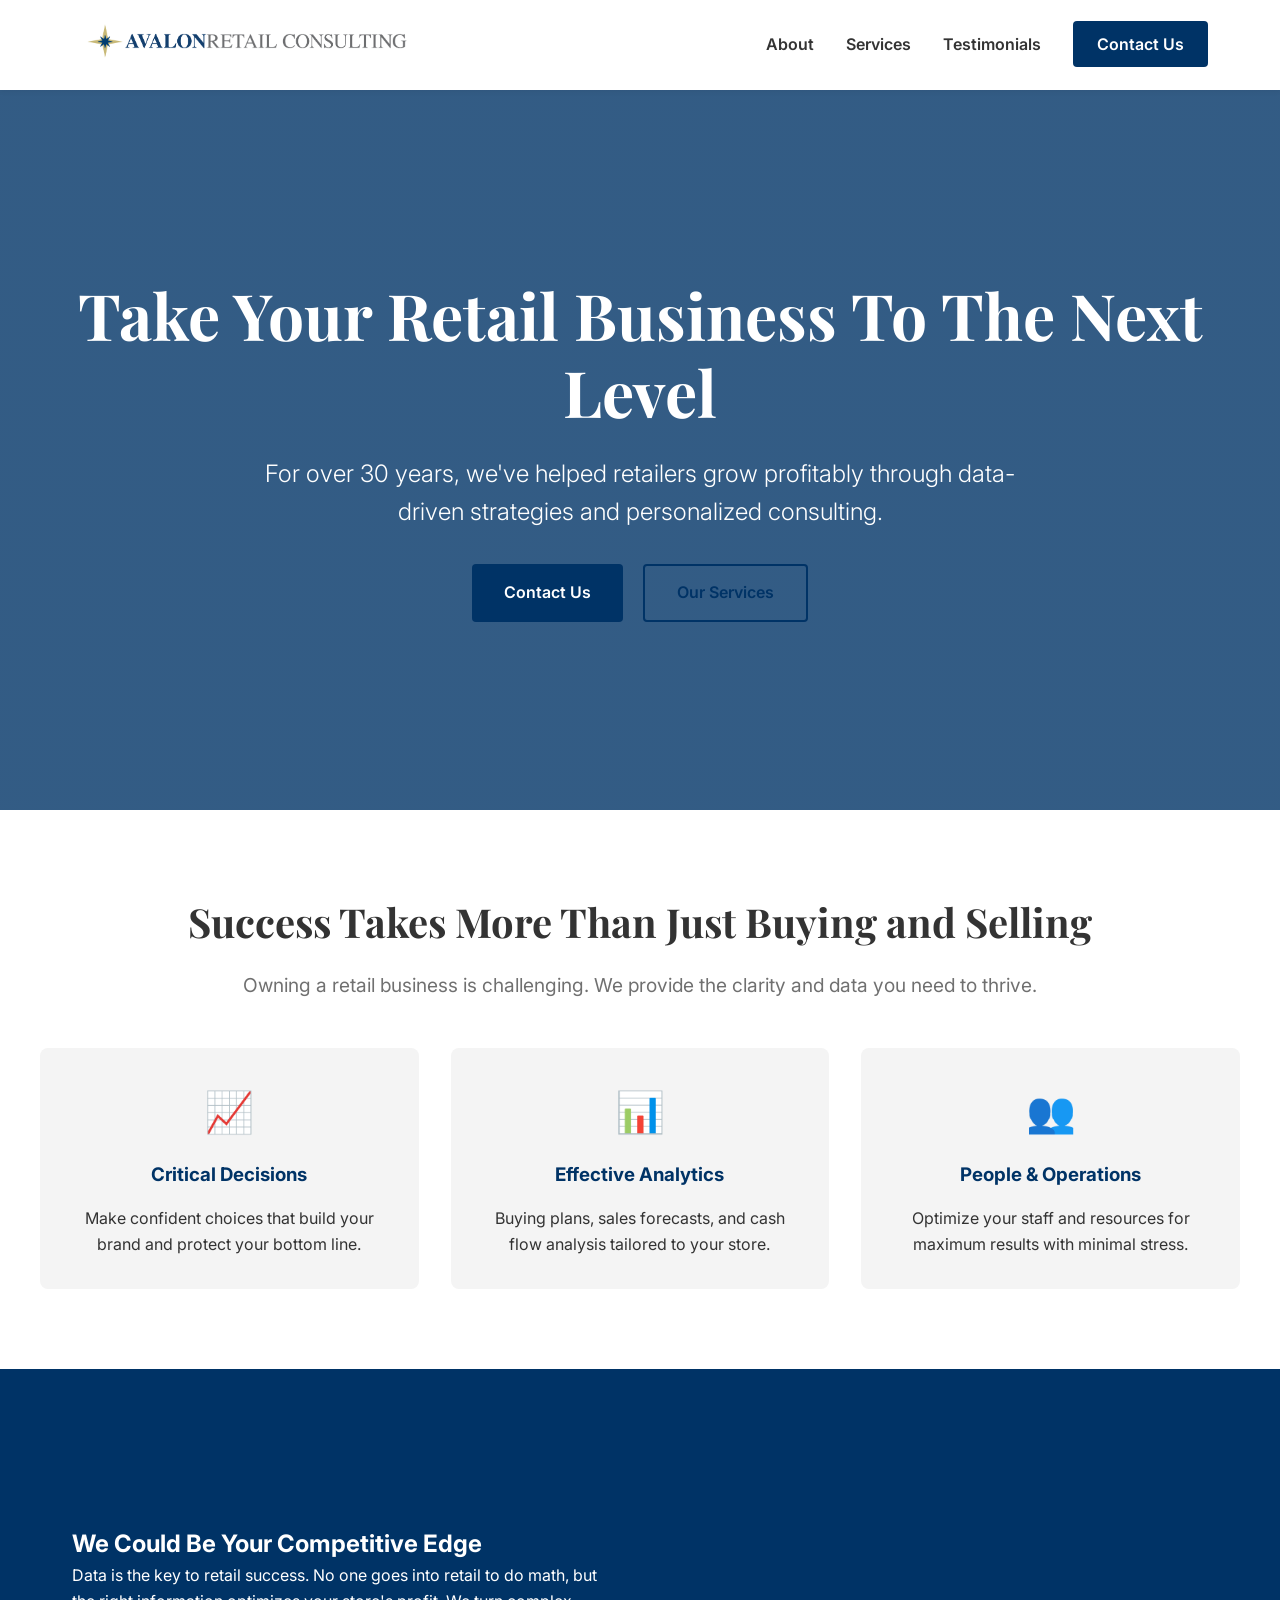
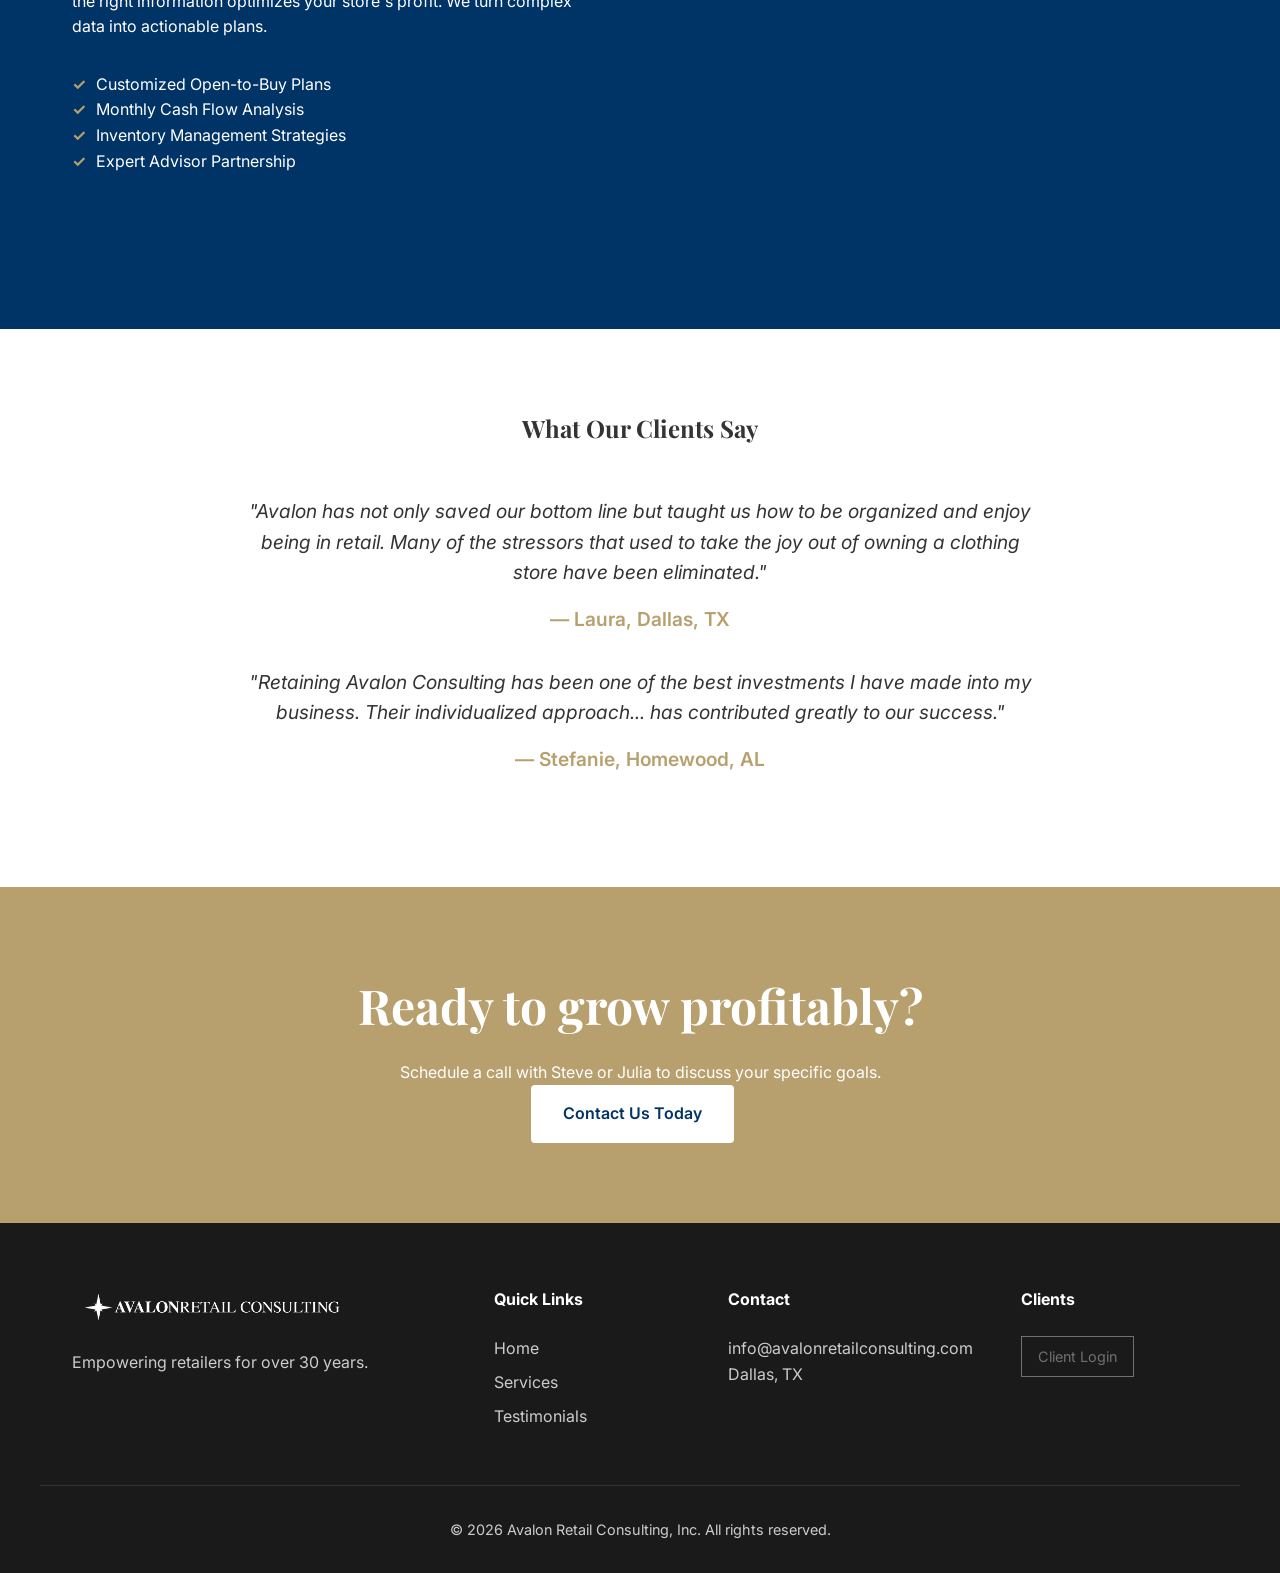
==== avalon-standalone.html @ cf193b06 "Initial commit - Avalon Anniversary Website" ====
<!DOCTYPE html>
<html lang="en">
<head>
    <meta charset="UTF-8">
    <meta name="viewport" content="width=device-width, initial-scale=1.0">
    <title>Avalon Retail Consulting | Elevate Your Store's Success</title>
    <style>
:root {
    --navy: #003366;
    --gold: #B8A06E;
    --gray: #707070;
    --light-gray: #f4f4f4;
    --white: #ffffff;
    --black: #333333;
    --font-heading: 'Playfair Display', serif;
    --font-body: 'Inter', sans-serif;
}

* {
    margin: 0;
    padding: 0;
    box-sizing: border-box;
}

body {
    font-family: var(--font-body);
    line-height: 1.6;
    color: var(--black);
    background-color: var(--white);
}

.container {
    max-width: 1200px;
    margin: 0 auto;
    padding: 0 2rem;
}

/* Header & Nav */
header {
    background: var(--white);
    padding: 1rem 0;
    position: sticky;
    top: 0;
    z-index: 1000;
    box-shadow: 0 2px 5px rgba(0,0,0,0.05);
}

nav {
    display: flex;
    justify-content: space-between;
    align-items: center;
}

.logo img {
    height: 50px;
    width: auto;
}

.nav-links {
    display: flex;
    list-style: none;
    align-items: center;
    gap: 2rem;
}

.nav-links a {
    text-decoration: none;
    color: var(--black);
    font-weight: 600;
    transition: color 0.3s;
}

.nav-links a:hover {
    color: var(--gold);
}

/* Buttons */
.btn-primary {
    background: var(--navy);
    color: var(--white) !important;
    padding: 0.8rem 1.5rem;
    border-radius: 4px;
    transition: background 0.3s;
}

.btn-primary:hover {
    background: var(--gold);
}

.btn-large {
    display: inline-block;
    background: var(--navy);
    color: var(--white);
    padding: 1rem 2rem;
    text-decoration: none;
    font-weight: 600;
    border-radius: 4px;
    margin-right: 1rem;
    transition: transform 0.2s;
}

.btn-large:hover {
    transform: translateY(-2px);
}

.btn-large.white {
    background: var(--white);
    color: var(--navy);
}

.btn-secondary {
    display: inline-block;
    border: 2px solid var(--navy);
    color: var(--navy);
    padding: 0.9rem 2rem;
    text-decoration: none;
    font-weight: 600;
    border-radius: 4px;
}

.btn-outline {
    display: inline-block;
    padding: 0.5rem 1rem;
    border: 1px solid var(--gray);
    color: var(--gray);
    text-decoration: none;
    font-size: 0.9rem;
}

/* Hero Section */
.hero {
    background: linear-gradient(rgba(0,51,102,0.8), rgba(0,51,102,0.8)), url('https://images.unsplash.com/photo-1441986300917-64674bd600d8?auto=format&fit=crop&q=80&w=2070') center/cover;
    height: 80vh;
    display: flex;
    align-items: center;
    color: var(--white);
    text-align: center;
}

.hero-content h1 {
    font-family: var(--font-heading);
    font-size: 4rem;
    margin-bottom: 1.5rem;
    line-height: 1.2;
}

.hero-content p {
    font-size: 1.5rem;
    max-width: 800px;
    margin: 0 auto 2rem;
    font-weight: 300;
}

/* Intro Section */
.intro {
    padding: 5rem 0;
    text-align: center;
}

.intro h2 {
    font-family: var(--font-heading);
    font-size: 2.5rem;
    margin-bottom: 1rem;
}

.subtitle {
    color: var(--gray);
    font-size: 1.2rem;
    margin-bottom: 3rem;
}

.grid-3 {
    display: grid;
    grid-template-columns: repeat(3, 1fr);
    gap: 2rem;
}

.card {
    padding: 2rem;
    background: var(--light-gray);
    border-radius: 8px;
    transition: background 0.3s;
}

.card:hover {
    background: var(--white);
    box-shadow: 0 10px 30px rgba(0,0,0,0.1);
}

.card .icon {
    font-size: 2.5rem;
    margin-bottom: 1rem;
}

.card h3 {
    margin-bottom: 1rem;
    color: var(--navy);
}

/* Services Highlight */
.services-highlight {
    background: var(--navy);
    color: var(--white);
    padding: 5rem 0;
}

.grid-2-rev {
    display: grid;
    grid-template-columns: 1fr 1fr;
    gap: 4rem;
    align-items: center;
}

.feature-list {
    list-style: none;
    margin-top: 2rem;
}

.feature-list li::before {
    content: "✓";
    margin-right: 10px;
    color: var(--gold);
    font-weight: bold;
}

.image-placeholder {
    background: url('https://images.unsplash.com/photo-1556740758-90de374c12ad?auto=format&fit=crop&q=80&w=2070') center/cover;
    height: 400px;
    border-radius: 8px;
}

/* Testimonials */
.testimonials {
    padding: 5rem 0;
    text-align: center;
}

.testimonials h2 {
    font-family: var(--font-heading);
    margin-bottom: 3rem;
}

.testimonial-slider blockquote {
    font-size: 1.2rem;
    font-style: italic;
    max-width: 800px;
    margin: 0 auto 2rem;
    position: relative;
}

.testimonial-slider cite {
    display: block;
    margin-top: 1rem;
    font-style: normal;
    font-weight: 600;
    color: var(--gold);
}

/* CTA Banner */
.cta-banner {
    background: var(--gold);
    color: var(--white);
    padding: 5rem 0;
    text-align: center;
}

.cta-banner h2 {
    font-family: var(--font-heading);
    font-size: 3rem;
    margin-bottom: 1rem;
}

/* Footer */
footer {
    background: #1a1a1a;
    color: #ccc;
    padding: 4rem 0 2rem;
}

.grid-4 {
    display: grid;
    grid-template-columns: 2fr 1fr 1fr 1fr;
    gap: 3rem;
    margin-bottom: 3rem;
}

.footer-logo {
    height: 40px;
    margin-bottom: 1rem;
    filter: brightness(0) invert(1);
}

footer h4 {
    color: var(--white);
    margin-bottom: 1.5rem;
}

footer ul {
    list-style: none;
}

footer ul li {
    margin-bottom: 0.5rem;
}

footer a {
    color: #ccc;
    text-decoration: none;
}

footer a:hover {
    color: var(--gold);
}

.footer-bottom {
    border-top: 1px solid #333;
    padding-top: 2rem;
    text-align: center;
    font-size: 0.9rem;
}

/* Mobile Responsive */
@media (max-width: 768px) {
    .grid-3, .grid-2-rev, .grid-4 {
        grid-template-columns: 1fr;
    }
    
    .hero-content h1 {
        font-size: 2.5rem;
    }
    
    .nav-links {
        display: none;
    }
}

</style>
    <link rel="preconnect" href="https://fonts.googleapis.com">
    <link rel="preconnect" href="https://fonts.gstatic.com" crossorigin>
    <link href="https://fonts.googleapis.com/css2?family=Playfair+Display:wght@700&family=Inter:wght@300;400;600&display=swap" rel="stylesheet">
</head>
<body>
    <header>
        <nav class="container">
            <div class="logo">
                <img src="[data-uri]" alt="Avalon Retail Consulting Logo">
            </div>
            <ul class="nav-links">
                <li><a href="#about">About</a></li>
                <li><a href="#services">Services</a></li>
                <li><a href="#testimonials">Testimonials</a></li>
                <li><a href="#contact" class="btn-primary">Contact Us</a></li>
            </ul>
        </nav>
    </header>

    <main>
        <section class="hero">
            <div class="container hero-content">
                <h1>Take Your Retail Business To The Next Level</h1>
                <p>For over 30 years, we've helped retailers grow profitably through data-driven strategies and personalized consulting.</p>
                <div class="hero-btns">
                    <a href="#contact" class="btn-large">Contact Us</a>
                    <a href="#services" class="btn-secondary">Our Services</a>
                </div>
            </div>
        </section>

        <section id="about" class="intro container">
            <h2>Success Takes More Than Just Buying and Selling</h2>
            <p class="subtitle">Owning a retail business is challenging. We provide the clarity and data you need to thrive.</p>
            <div class="grid-3">
                <div class="card">
                    <div class="icon">📈</div>
                    <h3>Critical Decisions</h3>
                    <p>Make confident choices that build your brand and protect your bottom line.</p>
                </div>
                <div class="card">
                    <div class="icon">📊</div>
                    <h3>Effective Analytics</h3>
                    <p>Buying plans, sales forecasts, and cash flow analysis tailored to your store.</p>
                </div>
                <div class="card">
                    <div class="icon">👥</div>
                    <h3>People & Operations</h3>
                    <p>Optimize your staff and resources for maximum results with minimal stress.</p>
                </div>
            </div>
        </section>

        <section id="services" class="services-highlight">
            <div class="container grid-2-rev">
                <div class="text-content">
                    <h2>We Could Be Your Competitive Edge</h2>
                    <p>Data is the key to retail success. No one goes into retail to do math, but the right information optimizes your store's profit. We turn complex data into actionable plans.</p>
                    <ul class="feature-list">
                        <li>Customized Open-to-Buy Plans</li>
                        <li>Monthly Cash Flow Analysis</li>
                        <li>Inventory Management Strategies</li>
                        <li>Expert Advisor Partnership</li>
                    </ul>
                </div>
                <div class="image-placeholder">
                    <!-- Image of a professional retail setting -->
                </div>
            </div>
        </section>

        <section id="testimonials" class="testimonials container">
            <h2>What Our Clients Say</h2>
            <div class="testimonial-slider">
                <blockquote>
                    "Avalon has not only saved our bottom line but taught us how to be organized and enjoy being in retail. Many of the stressors that used to take the joy out of owning a clothing store have been eliminated."
                    <cite>— Laura, Dallas, TX</cite>
                </blockquote>
                <blockquote>
                    "Retaining Avalon Consulting has been one of the best investments I have made into my business. Their individualized approach... has contributed greatly to our success."
                    <cite>— Stefanie, Homewood, AL</cite>
                </blockquote>
            </div>
        </section>

        <section id="contact" class="cta-banner">
            <div class="container">
                <h2>Ready to grow profitably?</h2>
                <p>Schedule a call with Steve or Julia to discuss your specific goals.</p>
                <a href="mailto:info@avalonretailconsulting.com" class="btn-large white">Contact Us Today</a>
            </div>
        </section>
    </main>

    <footer>
        <div class="container grid-4">
            <div class="footer-info">
                <img src="[data-uri]" alt="Avalon Logo" class="footer-logo">
                <p>Empowering retailers for over 30 years.</p>
            </div>
            <div class="footer-links">
                <h4>Quick Links</h4>
                <ul>
                    <li><a href="#">Home</a></li>
                    <li><a href="#services">Services</a></li>
                    <li><a href="#testimonials">Testimonials</a></li>
                </ul>
            </div>
            <div class="footer-contact">
                <h4>Contact</h4>
                <p>info@avalonretailconsulting.com</p>
                <p>Dallas, TX</p>
            </div>
            <div class="footer-login">
                <h4>Clients</h4>
                <a href="http://otb.avalonretailconsulting.com/" class="btn-outline">Client Login</a>
            </div>
        </div>
        <div class="footer-bottom container">
            <p>&copy; 2026 Avalon Retail Consulting, Inc. All rights reserved.</p>
        </div>
    </footer>
</body>
</html>
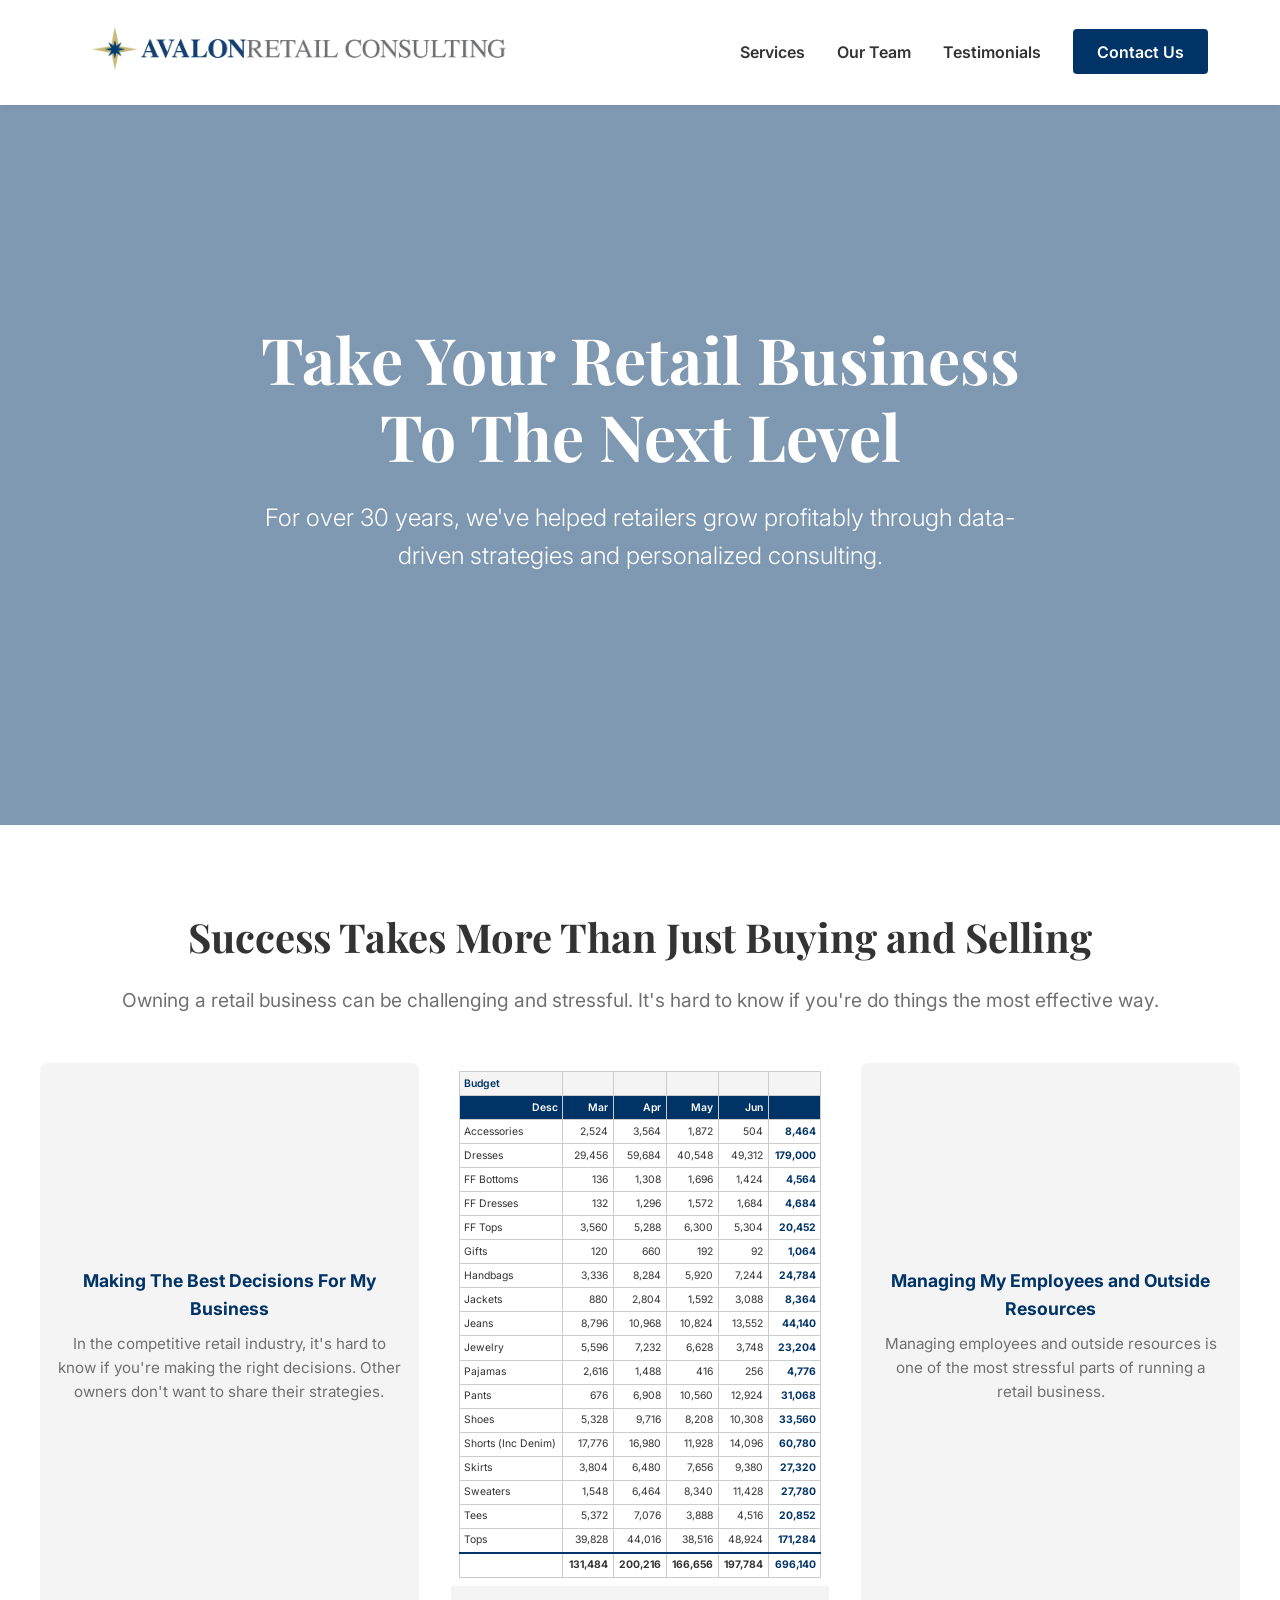
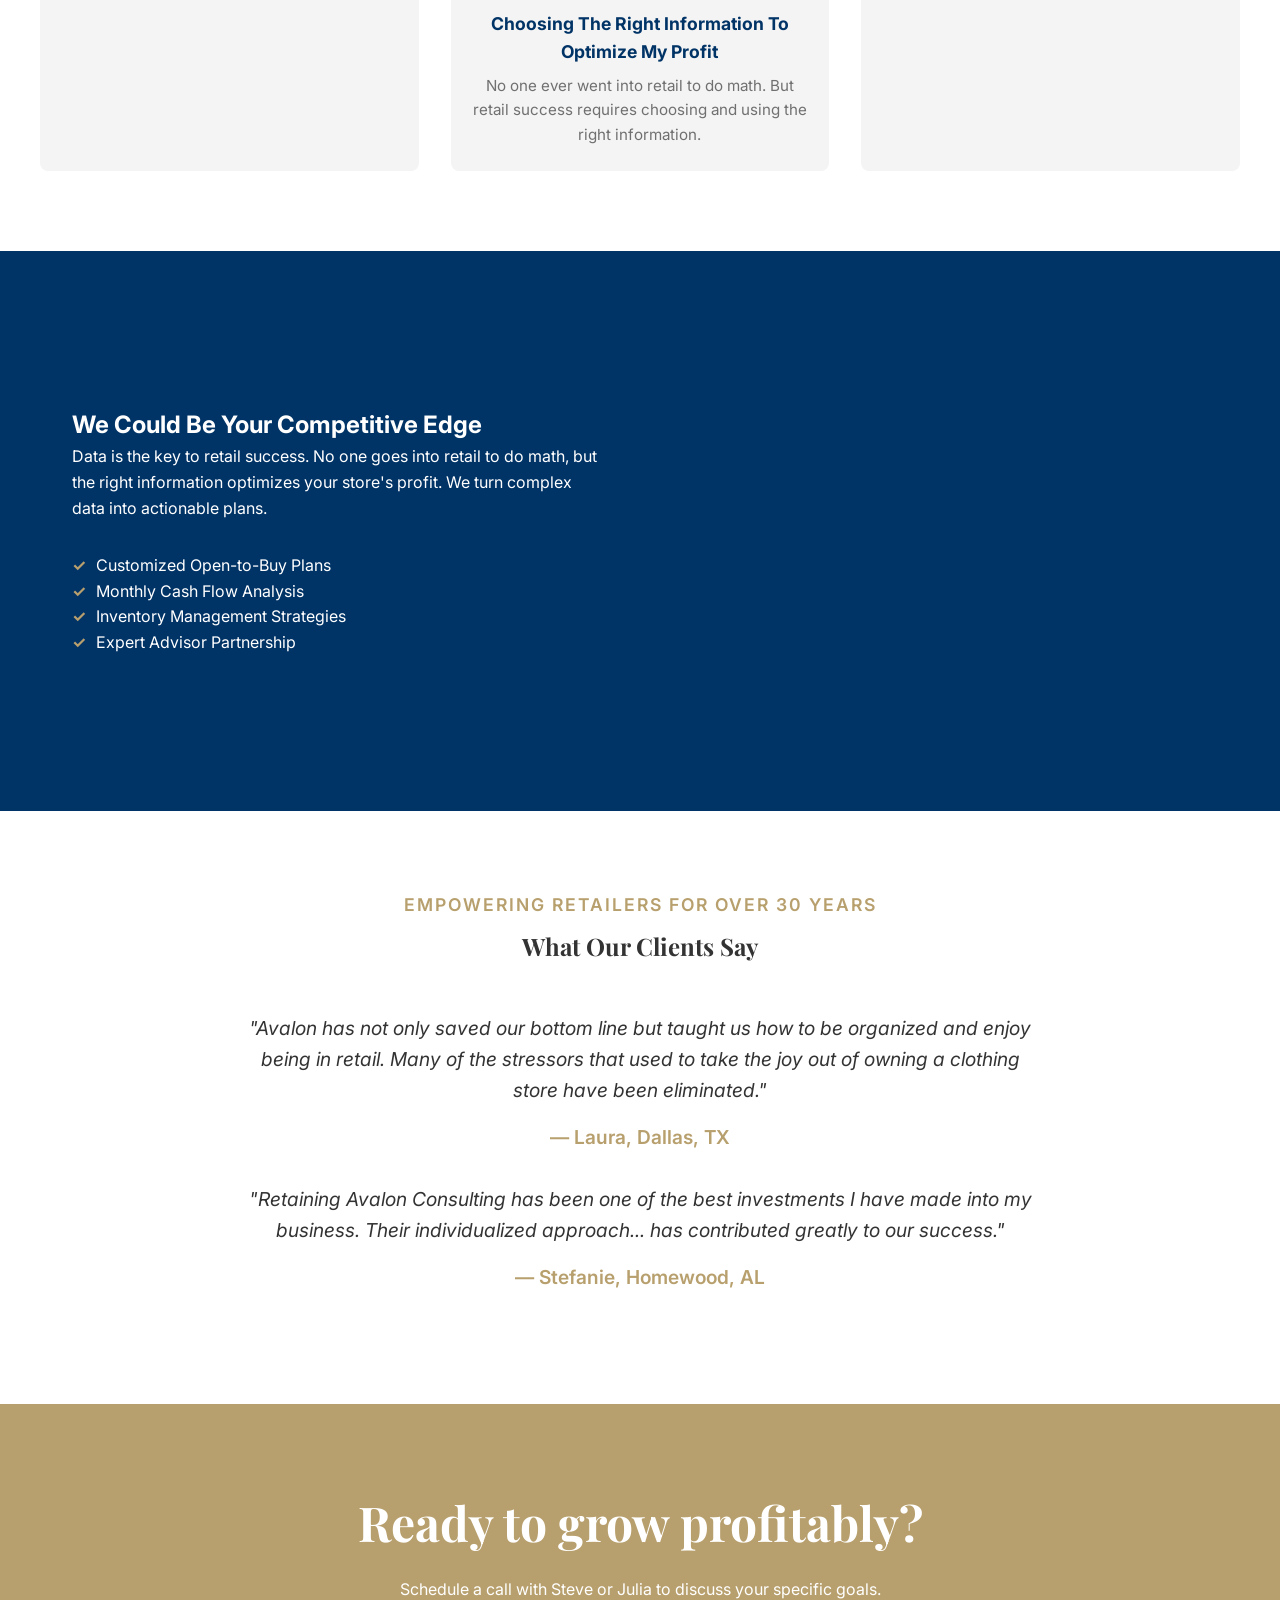
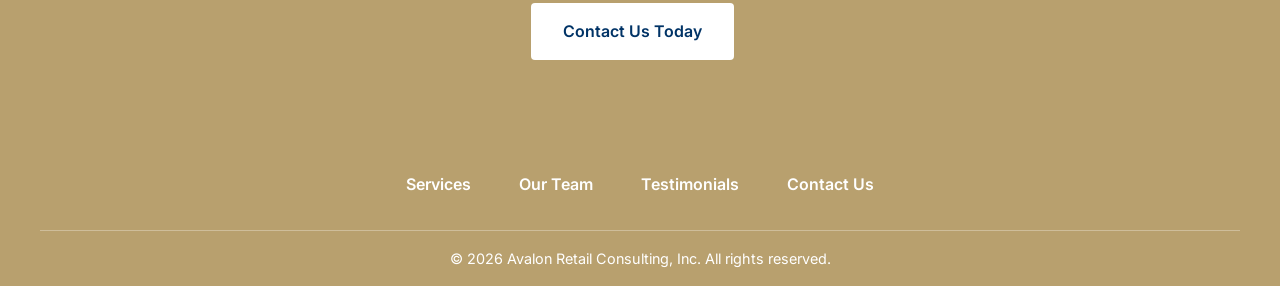
==== commit 625301b3: "Updates to the homepage" ====
--- a/avalon-standalone.html
+++ b/avalon-standalone.html
@@ -52,7 +52,7 @@
 }
 
 .logo img {
-    height: 50px;
+    height: 65px;
     width: auto;
 }
 
@@ -129,7 +129,7 @@
 
 /* Hero Section */
 .hero {
-    background: linear-gradient(rgba(0,51,102,0.8), rgba(0,51,102,0.8)), url('https://images.unsplash.com/photo-1441986300917-64674bd600d8?auto=format&fit=crop&q=80&w=2070') center/cover;
+    background: linear-gradient(rgba(0,51,102,0.5), rgba(0,51,102,0.5)), url('https://images.unsplash.com/photo-1441986300917-64674bd600d8?auto=format&fit=crop&q=80&w=2070') center/cover;
     height: 80vh;
     display: flex;
     align-items: center;
@@ -272,9 +272,28 @@
 
 /* Footer */
 footer {
-    background: #1a1a1a;
-    color: #ccc;
-    padding: 4rem 0 2rem;
+    background: var(--gold);
+    color: var(--white);
+    padding: 2rem 0 1rem;
+}
+
+.footer-links-horizontal {
+    display: flex;
+    justify-content: center;
+    list-style: none;
+    gap: 3rem;
+    margin-bottom: 1.5rem;
+}
+
+.footer-links-horizontal a {
+    color: var(--white);
+    text-decoration: none;
+    font-weight: 600;
+    transition: opacity 0.3s;
+}
+
+.footer-links-horizontal a:hover {
+    opacity: 0.8;
 }
 
 .grid-4 {
@@ -304,19 +323,113 @@
 }
 
 footer a {
-    color: #ccc;
+    color: var(--white);
     text-decoration: none;
 }
 
 footer a:hover {
-    color: var(--gold);
+    opacity: 0.8;
 }
 
 .footer-bottom {
-    border-top: 1px solid #333;
-    padding-top: 2rem;
+    border-top: 1px solid rgba(255,255,255,0.3);
+    padding-top: 1rem;
     text-align: center;
     font-size: 0.9rem;
+}
+
+/* Empowering Tagline */
+.empowering-tagline {
+    color: var(--gold);
+    font-size: 1.1rem;
+    font-weight: 600;
+    text-transform: uppercase;
+    letter-spacing: 2px;
+    margin-bottom: 0.5rem;
+}
+
+/* Image Cards */
+.image-card {
+    background: var(--light-gray);
+    border-radius: 8px;
+    overflow: hidden;
+    text-align: center;
+    transition: box-shadow 0.3s;
+}
+
+.image-card:hover {
+    box-shadow: 0 10px 30px rgba(0,0,0,0.1);
+}
+
+.image-card-img {
+    height: 180px;
+    background-size: cover;
+    background-position: center;
+    filter: brightness(0.85);
+}
+
+.image-card h3 {
+    padding: 1.5rem 1rem 0.5rem;
+    color: var(--navy);
+    font-size: 1.1rem;
+}
+
+.image-card p {
+    padding: 0 1rem 1.5rem;
+    font-size: 0.95rem;
+    color: var(--gray);
+}
+
+/* Budget Table */
+.budget-table-container {
+    background: var(--white);
+    padding: 0.5rem;
+    margin: 0;
+    border-radius: 8px 8px 0 0;
+    overflow-x: auto;
+}
+
+.budget-table {
+    width: 100%;
+    border-collapse: collapse;
+    font-size: 0.65rem;
+}
+
+.budget-table th,
+.budget-table td {
+    padding: 0.2rem 0.3rem;
+    text-align: right;
+    border: 1px solid #ccc;
+}
+
+.budget-table th {
+    background: var(--navy);
+    color: var(--white);
+    font-weight: 600;
+}
+
+.budget-table thead tr:first-child th {
+    text-align: left;
+    background: var(--light-gray);
+    color: var(--navy);
+}
+
+.budget-table td:first-child {
+    text-align: left;
+}
+
+.budget-table .total {
+    color: var(--navy);
+    font-weight: 700;
+}
+
+.budget-table .total-row td {
+    font-weight: 700;
+    border-top: 2px solid var(--navy);
+}
+
+.center-card .image-card-img {
+    height: auto;
 }
 
 /* Mobile Responsive */
@@ -346,8 +459,8 @@
                 <img src="[data-uri]" alt="Avalon Retail Consulting Logo">
             </div>
             <ul class="nav-links">
-                <li><a href="#about">About</a></li>
                 <li><a href="#services">Services</a></li>
+                <li><a href="#team">Our Team</a></li>
                 <li><a href="#testimonials">Testimonials</a></li>
                 <li><a href="#contact" class="btn-primary">Contact Us</a></li>
             </ul>
@@ -357,33 +470,57 @@
     <main>
         <section class="hero">
             <div class="container hero-content">
-                <h1>Take Your Retail Business To The Next Level</h1>
+                <h1>Take Your Retail Business<br>To The Next Level</h1>
                 <p>For over 30 years, we've helped retailers grow profitably through data-driven strategies and personalized consulting.</p>
-                <div class="hero-btns">
-                    <a href="#contact" class="btn-large">Contact Us</a>
-                    <a href="#services" class="btn-secondary">Our Services</a>
-                </div>
             </div>
         </section>
 
         <section id="about" class="intro container">
             <h2>Success Takes More Than Just Buying and Selling</h2>
-            <p class="subtitle">Owning a retail business is challenging. We provide the clarity and data you need to thrive.</p>
+            <p class="subtitle">Owning a retail business can be challenging and stressful. It's hard to know if you're do things the most effective way.</p>
             <div class="grid-3">
-                <div class="card">
-                    <div class="icon">📈</div>
-                    <h3>Critical Decisions</h3>
-                    <p>Make confident choices that build your brand and protect your bottom line.</p>
+                <div class="image-card">
+                    <div class="image-card-img" style="background-image: url('https://images.unsplash.com/photo-1556742049-0cfed4f6a45d?auto=format&fit=crop&q=80&w=800');"></div>
+                    <h3>Making The Best Decisions For My Business</h3>
+                    <p>In the competitive retail industry, it's hard to know if you're making the right decisions. Other owners don't want to share their strategies.</p>
                 </div>
-                <div class="card">
-                    <div class="icon">📊</div>
-                    <h3>Effective Analytics</h3>
-                    <p>Buying plans, sales forecasts, and cash flow analysis tailored to your store.</p>
+                <div class="image-card center-card">
+                    <div class="budget-table-container">
+                        <table class="budget-table">
+                            <thead>
+                                <tr><th>Budget</th><th></th><th></th><th></th><th></th><th></th></tr>
+                                <tr><th>Desc</th><th>Mar</th><th>Apr</th><th>May</th><th>Jun</th><th class="total"></th></tr>
+                            </thead>
+                            <tbody>
+                                <tr><td>Accessories</td><td>2,524</td><td>3,564</td><td>1,872</td><td>504</td><td class="total">8,464</td></tr>
+                                <tr><td>Dresses</td><td>29,456</td><td>59,684</td><td>40,548</td><td>49,312</td><td class="total">179,000</td></tr>
+                                <tr><td>FF Bottoms</td><td>136</td><td>1,308</td><td>1,696</td><td>1,424</td><td class="total">4,564</td></tr>
+                                <tr><td>FF Dresses</td><td>132</td><td>1,296</td><td>1,572</td><td>1,684</td><td class="total">4,684</td></tr>
+                                <tr><td>FF Tops</td><td>3,560</td><td>5,288</td><td>6,300</td><td>5,304</td><td class="total">20,452</td></tr>
+                                <tr><td>Gifts</td><td>120</td><td>660</td><td>192</td><td>92</td><td class="total">1,064</td></tr>
+                                <tr><td>Handbags</td><td>3,336</td><td>8,284</td><td>5,920</td><td>7,244</td><td class="total">24,784</td></tr>
+                                <tr><td>Jackets</td><td>880</td><td>2,804</td><td>1,592</td><td>3,088</td><td class="total">8,364</td></tr>
+                                <tr><td>Jeans</td><td>8,796</td><td>10,968</td><td>10,824</td><td>13,552</td><td class="total">44,140</td></tr>
+                                <tr><td>Jewelry</td><td>5,596</td><td>7,232</td><td>6,628</td><td>3,748</td><td class="total">23,204</td></tr>
+                                <tr><td>Pajamas</td><td>2,616</td><td>1,488</td><td>416</td><td>256</td><td class="total">4,776</td></tr>
+                                <tr><td>Pants</td><td>676</td><td>6,908</td><td>10,560</td><td>12,924</td><td class="total">31,068</td></tr>
+                                <tr><td>Shoes</td><td>5,328</td><td>9,716</td><td>8,208</td><td>10,308</td><td class="total">33,560</td></tr>
+                                <tr><td>Shorts (Inc Denim)</td><td>17,776</td><td>16,980</td><td>11,928</td><td>14,096</td><td class="total">60,780</td></tr>
+                                <tr><td>Skirts</td><td>3,804</td><td>6,480</td><td>7,656</td><td>9,380</td><td class="total">27,320</td></tr>
+                                <tr><td>Sweaters</td><td>1,548</td><td>6,464</td><td>8,340</td><td>11,428</td><td class="total">27,780</td></tr>
+                                <tr><td>Tees</td><td>5,372</td><td>7,076</td><td>3,888</td><td>4,516</td><td class="total">20,852</td></tr>
+                                <tr><td>Tops</td><td>39,828</td><td>44,016</td><td>38,516</td><td>48,924</td><td class="total">171,284</td></tr>
+                                <tr class="total-row"><td></td><td>131,484</td><td>200,216</td><td>166,656</td><td>197,784</td><td class="total">696,140</td></tr>
+                            </tbody>
+                        </table>
+                    </div>
+                    <h3>Choosing The Right Information To Optimize My Profit</h3>
+                    <p>No one ever went into retail to do math. But retail success requires choosing and using the right information.</p>
                 </div>
-                <div class="card">
-                    <div class="icon">👥</div>
-                    <h3>People & Operations</h3>
-                    <p>Optimize your staff and resources for maximum results with minimal stress.</p>
+                <div class="image-card">
+                    <div class="image-card-img" style="background-image: url('https://images.unsplash.com/photo-1600880292203-757bb62b4baf?auto=format&fit=crop&q=80&w=800');"></div>
+                    <h3>Managing My Employees and Outside Resources</h3>
+                    <p>Managing employees and outside resources is one of the most stressful parts of running a retail business.</p>
                 </div>
             </div>
         </section>
@@ -407,6 +544,7 @@
         </section>
 
         <section id="testimonials" class="testimonials container">
+            <p class="empowering-tagline">Empowering retailers for over 30 years</p>
             <h2>What Our Clients Say</h2>
             <div class="testimonial-slider">
                 <blockquote>
@@ -430,28 +568,13 @@
     </main>
 
     <footer>
-        <div class="container grid-4">
-            <div class="footer-info">
-                <img src="[data-uri]" alt="Avalon Logo" class="footer-logo">
-                <p>Empowering retailers for over 30 years.</p>
-            </div>
-            <div class="footer-links">
-                <h4>Quick Links</h4>
-                <ul>
-                    <li><a href="#">Home</a></li>
-                    <li><a href="#services">Services</a></li>
-                    <li><a href="#testimonials">Testimonials</a></li>
-                </ul>
-            </div>
-            <div class="footer-contact">
-                <h4>Contact</h4>
-                <p>info@avalonretailconsulting.com</p>
-                <p>Dallas, TX</p>
-            </div>
-            <div class="footer-login">
-                <h4>Clients</h4>
-                <a href="http://otb.avalonretailconsulting.com/" class="btn-outline">Client Login</a>
-            </div>
+        <div class="container">
+            <ul class="footer-links-horizontal">
+                <li><a href="#services">Services</a></li>
+                <li><a href="#team">Our Team</a></li>
+                <li><a href="#testimonials">Testimonials</a></li>
+                <li><a href="#contact">Contact Us</a></li>
+            </ul>
         </div>
         <div class="footer-bottom container">
             <p>&copy; 2026 Avalon Retail Consulting, Inc. All rights reserved.</p>
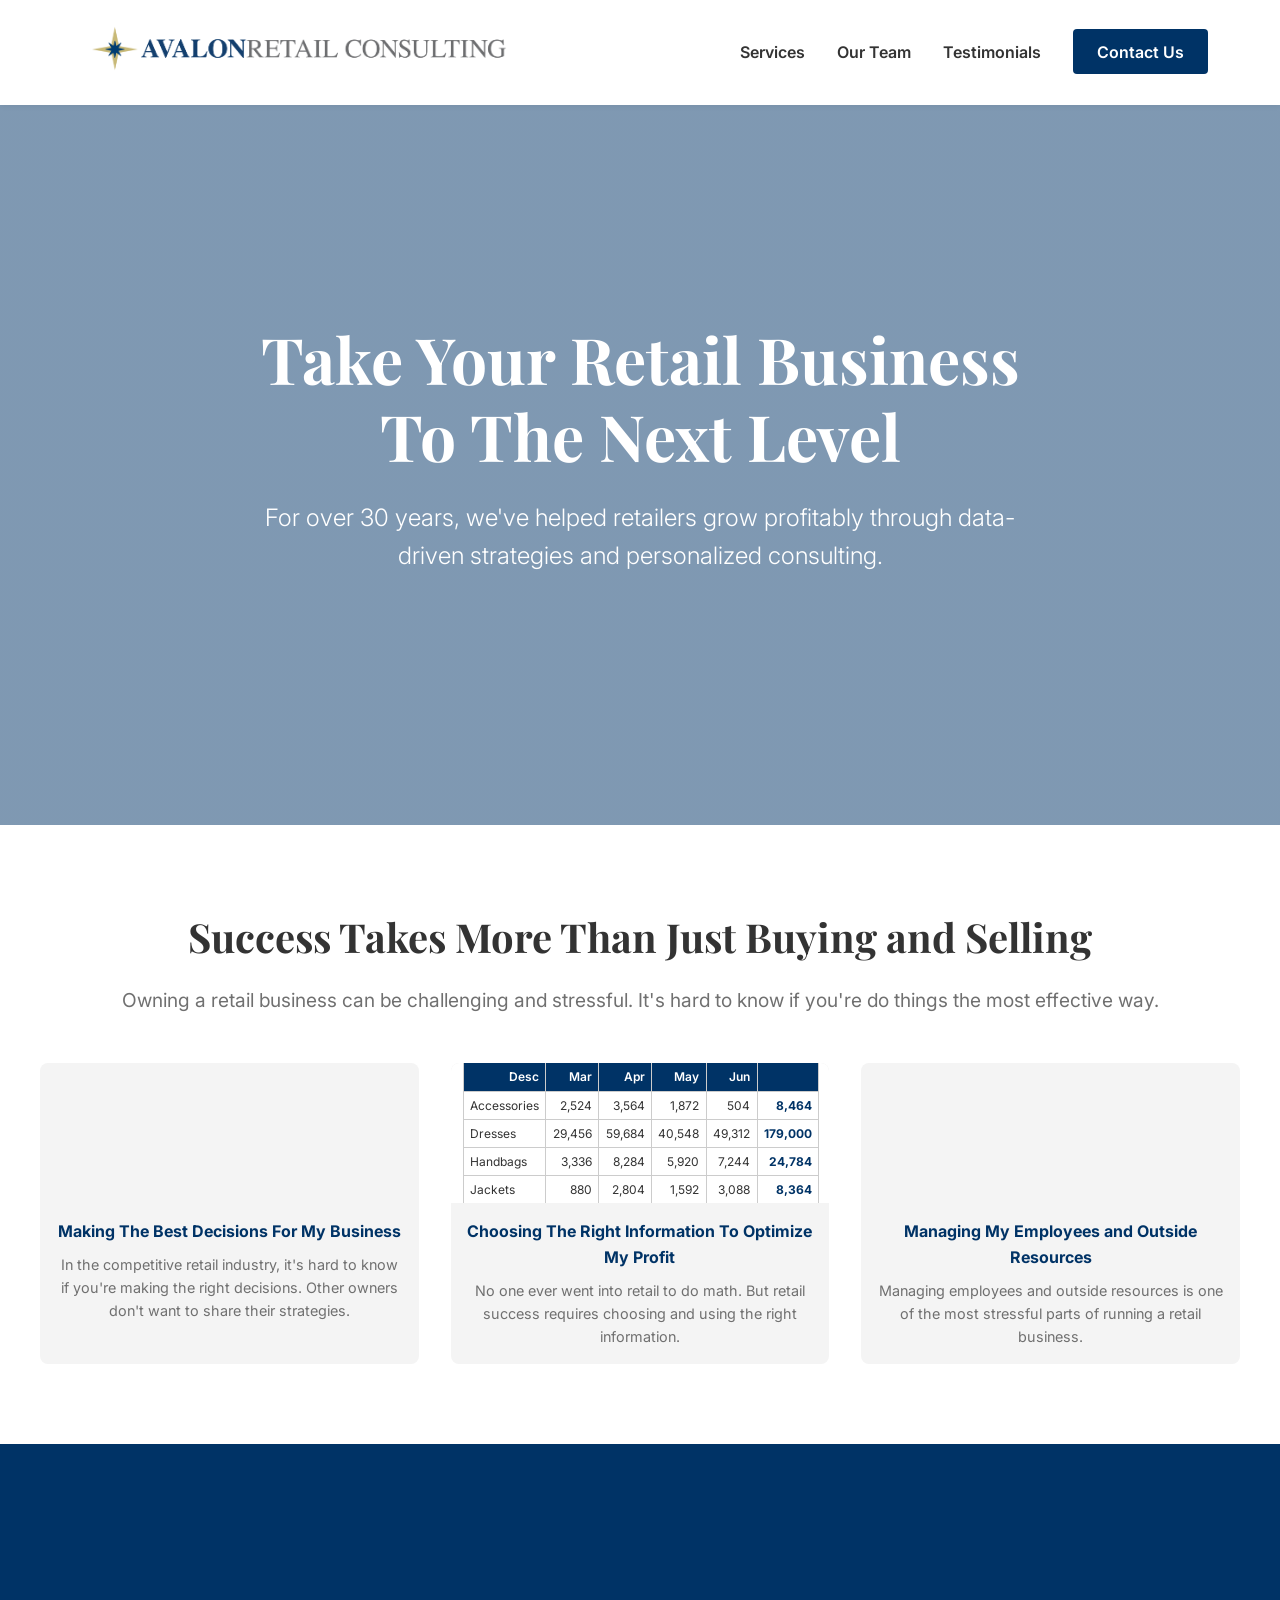
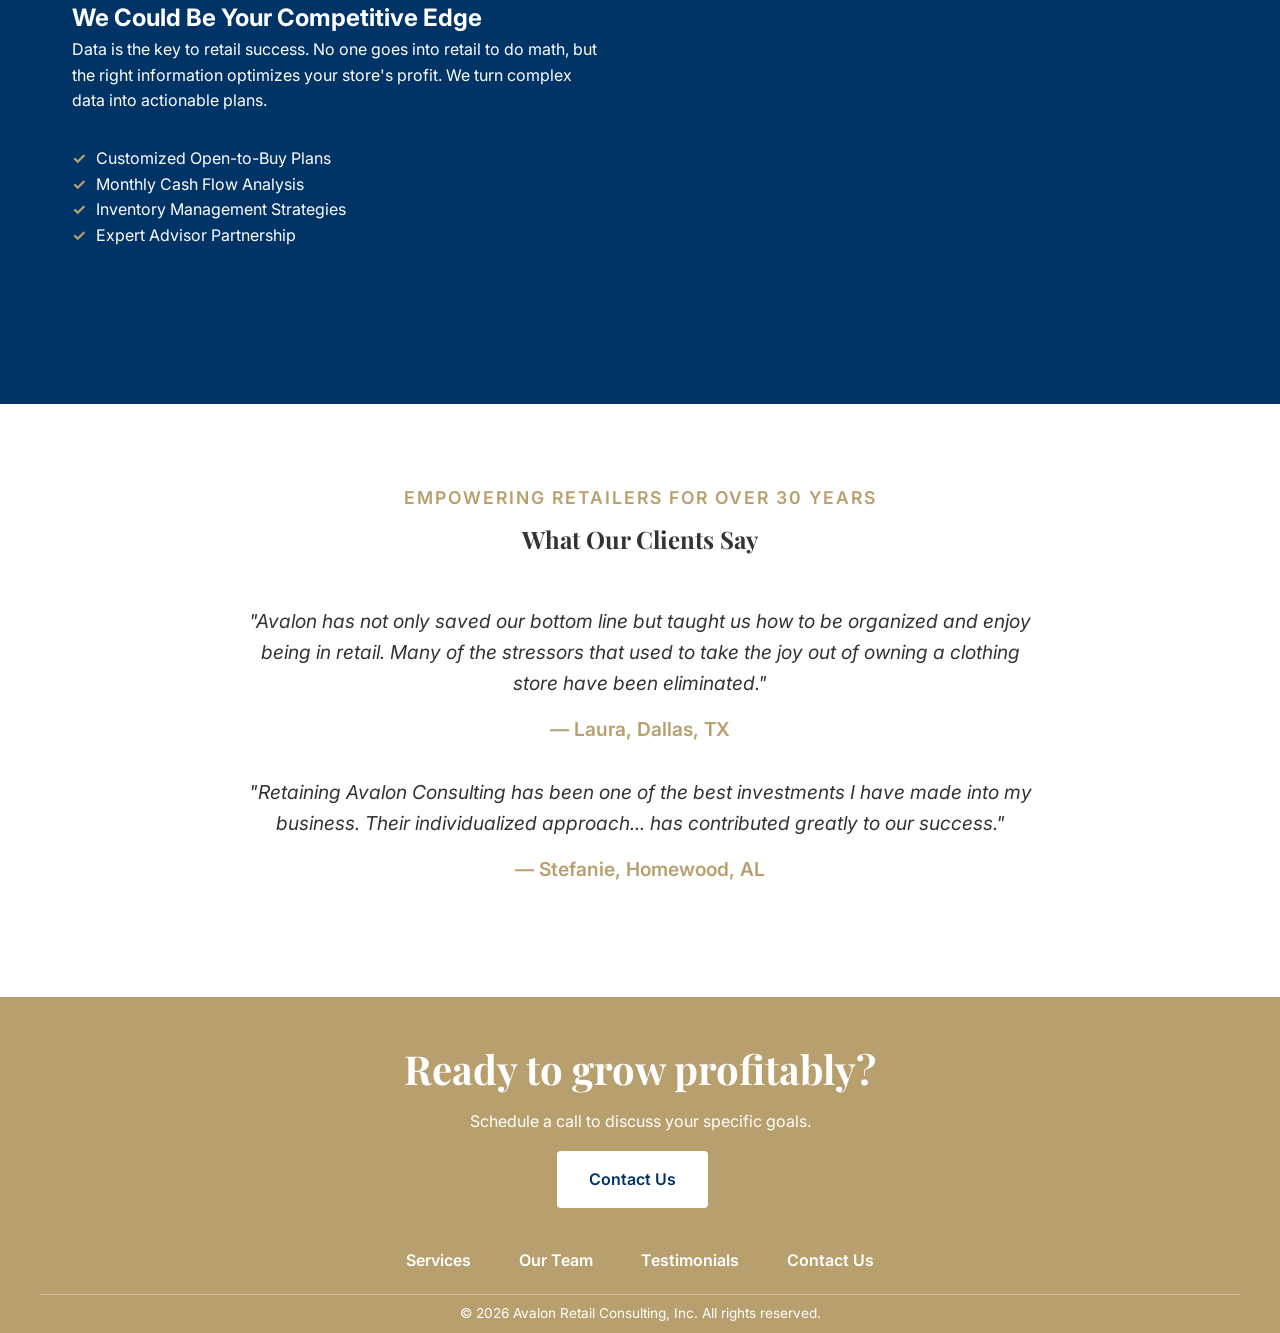
==== commit 48f4595d: "Edits me to the footer and section with three images" ====
--- a/avalon-standalone.html
+++ b/avalon-standalone.html
@@ -260,13 +260,17 @@
 .cta-banner {
     background: var(--gold);
     color: var(--white);
-    padding: 5rem 0;
+    padding: 2.5rem 0 1.5rem;
     text-align: center;
 }
 
 .cta-banner h2 {
     font-family: var(--font-heading);
-    font-size: 3rem;
+    font-size: 2.5rem;
+    margin-bottom: 0.5rem;
+}
+
+.cta-banner p {
     margin-bottom: 1rem;
 }
 
@@ -274,7 +278,7 @@
 footer {
     background: var(--gold);
     color: var(--white);
-    padding: 2rem 0 1rem;
+    padding: 1rem 0 0.5rem;
 }
 
 .footer-links-horizontal {
@@ -282,7 +286,7 @@
     justify-content: center;
     list-style: none;
     gap: 3rem;
-    margin-bottom: 1.5rem;
+    margin-bottom: 0.75rem;
 }
 
 .footer-links-horizontal a {
@@ -333,9 +337,9 @@
 
 .footer-bottom {
     border-top: 1px solid rgba(255,255,255,0.3);
-    padding-top: 1rem;
+    padding-top: 0.5rem;
     text-align: center;
-    font-size: 0.9rem;
+    font-size: 0.85rem;
 }
 
 /* Empowering Tagline */
@@ -349,12 +353,18 @@
 }
 
 /* Image Cards */
+.grid-3 {
+    align-items: stretch;
+}
+
 .image-card {
     background: var(--light-gray);
     border-radius: 8px;
     overflow: hidden;
     text-align: center;
     transition: box-shadow 0.3s;
+    display: flex;
+    flex-direction: column;
 }
 
 .image-card:hover {
@@ -362,42 +372,46 @@
 }
 
 .image-card-img {
-    height: 180px;
+    height: 140px;
     background-size: cover;
     background-position: center;
     filter: brightness(0.85);
 }
 
 .image-card h3 {
-    padding: 1.5rem 1rem 0.5rem;
+    padding: 1rem 1rem 0.5rem;
     color: var(--navy);
-    font-size: 1.1rem;
+    font-size: 1rem;
 }
 
 .image-card p {
-    padding: 0 1rem 1.5rem;
-    font-size: 0.95rem;
+    padding: 0 1rem 1rem;
+    font-size: 0.9rem;
     color: var(--gray);
+    flex-grow: 1;
 }
 
 /* Budget Table */
 .budget-table-container {
     background: var(--white);
-    padding: 0.5rem;
+    padding: 0.75rem;
     margin: 0;
     border-radius: 8px 8px 0 0;
     overflow-x: auto;
+    height: 140px;
+    display: flex;
+    align-items: center;
 }
 
 .budget-table {
     width: 100%;
     border-collapse: collapse;
-    font-size: 0.65rem;
+    font-size: 0.75rem;
 }
 
 .budget-table th,
 .budget-table td {
-    padding: 0.2rem 0.3rem;
+    padding: 0.25rem 0.4rem;
     text-align: right;
     border: 1px solid #ccc;
 }
@@ -494,23 +508,9 @@
                             <tbody>
                                 <tr><td>Accessories</td><td>2,524</td><td>3,564</td><td>1,872</td><td>504</td><td class="total">8,464</td></tr>
                                 <tr><td>Dresses</td><td>29,456</td><td>59,684</td><td>40,548</td><td>49,312</td><td class="total">179,000</td></tr>
-                                <tr><td>FF Bottoms</td><td>136</td><td>1,308</td><td>1,696</td><td>1,424</td><td class="total">4,564</td></tr>
-                                <tr><td>FF Dresses</td><td>132</td><td>1,296</td><td>1,572</td><td>1,684</td><td class="total">4,684</td></tr>
-                                <tr><td>FF Tops</td><td>3,560</td><td>5,288</td><td>6,300</td><td>5,304</td><td class="total">20,452</td></tr>
-                                <tr><td>Gifts</td><td>120</td><td>660</td><td>192</td><td>92</td><td class="total">1,064</td></tr>
                                 <tr><td>Handbags</td><td>3,336</td><td>8,284</td><td>5,920</td><td>7,244</td><td class="total">24,784</td></tr>
                                 <tr><td>Jackets</td><td>880</td><td>2,804</td><td>1,592</td><td>3,088</td><td class="total">8,364</td></tr>
                                 <tr><td>Jeans</td><td>8,796</td><td>10,968</td><td>10,824</td><td>13,552</td><td class="total">44,140</td></tr>
-                                <tr><td>Jewelry</td><td>5,596</td><td>7,232</td><td>6,628</td><td>3,748</td><td class="total">23,204</td></tr>
-                                <tr><td>Pajamas</td><td>2,616</td><td>1,488</td><td>416</td><td>256</td><td class="total">4,776</td></tr>
-                                <tr><td>Pants</td><td>676</td><td>6,908</td><td>10,560</td><td>12,924</td><td class="total">31,068</td></tr>
-                                <tr><td>Shoes</td><td>5,328</td><td>9,716</td><td>8,208</td><td>10,308</td><td class="total">33,560</td></tr>
-                                <tr><td>Shorts (Inc Denim)</td><td>17,776</td><td>16,980</td><td>11,928</td><td>14,096</td><td class="total">60,780</td></tr>
-                                <tr><td>Skirts</td><td>3,804</td><td>6,480</td><td>7,656</td><td>9,380</td><td class="total">27,320</td></tr>
-                                <tr><td>Sweaters</td><td>1,548</td><td>6,464</td><td>8,340</td><td>11,428</td><td class="total">27,780</td></tr>
-                                <tr><td>Tees</td><td>5,372</td><td>7,076</td><td>3,888</td><td>4,516</td><td class="total">20,852</td></tr>
-                                <tr><td>Tops</td><td>39,828</td><td>44,016</td><td>38,516</td><td>48,924</td><td class="total">171,284</td></tr>
-                                <tr class="total-row"><td></td><td>131,484</td><td>200,216</td><td>166,656</td><td>197,784</td><td class="total">696,140</td></tr>
                             </tbody>
                         </table>
                     </div>
@@ -561,8 +561,8 @@
         <section id="contact" class="cta-banner">
             <div class="container">
                 <h2>Ready to grow profitably?</h2>
-                <p>Schedule a call with Steve or Julia to discuss your specific goals.</p>
-                <a href="mailto:info@avalonretailconsulting.com" class="btn-large white">Contact Us Today</a>
+                <p>Schedule a call to discuss your specific goals.</p>
+                <a href="mailto:info@avalonretailconsulting.com" class="btn-large white">Contact Us</a>
             </div>
         </section>
     </main>
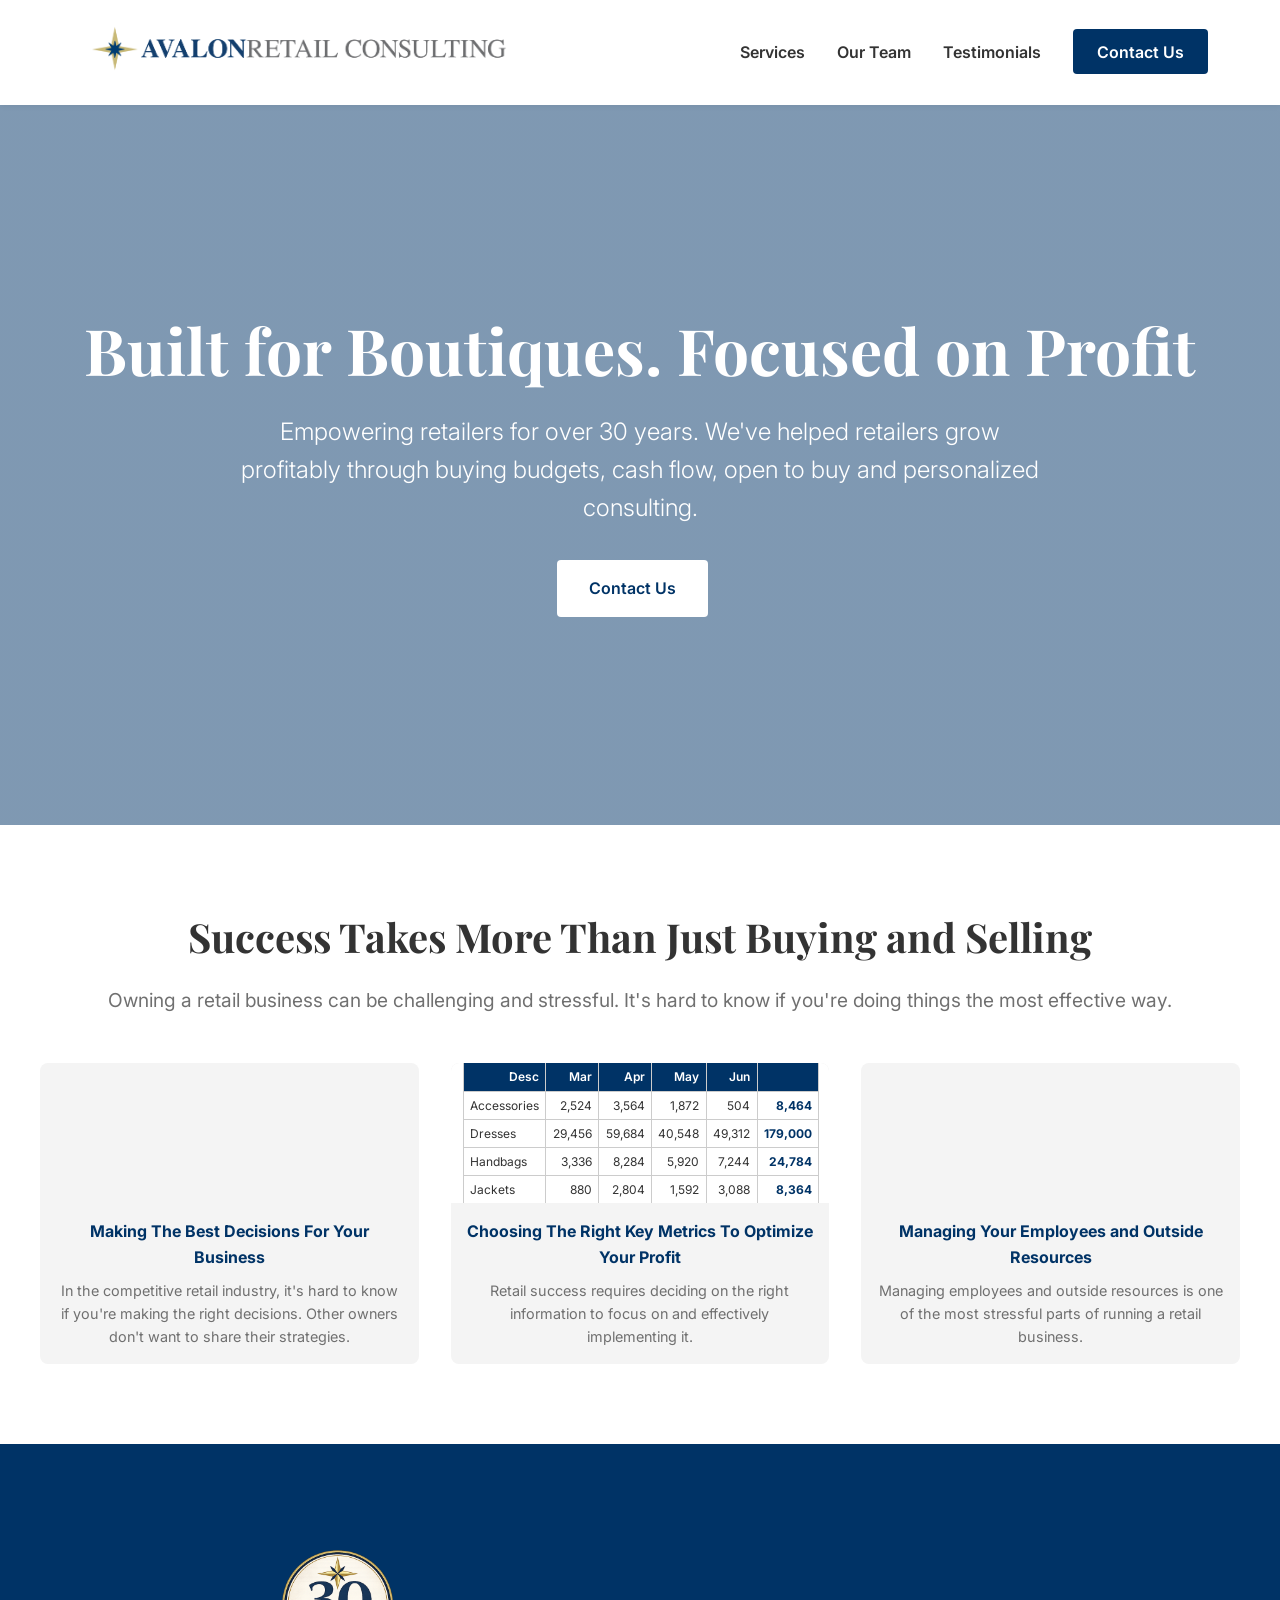
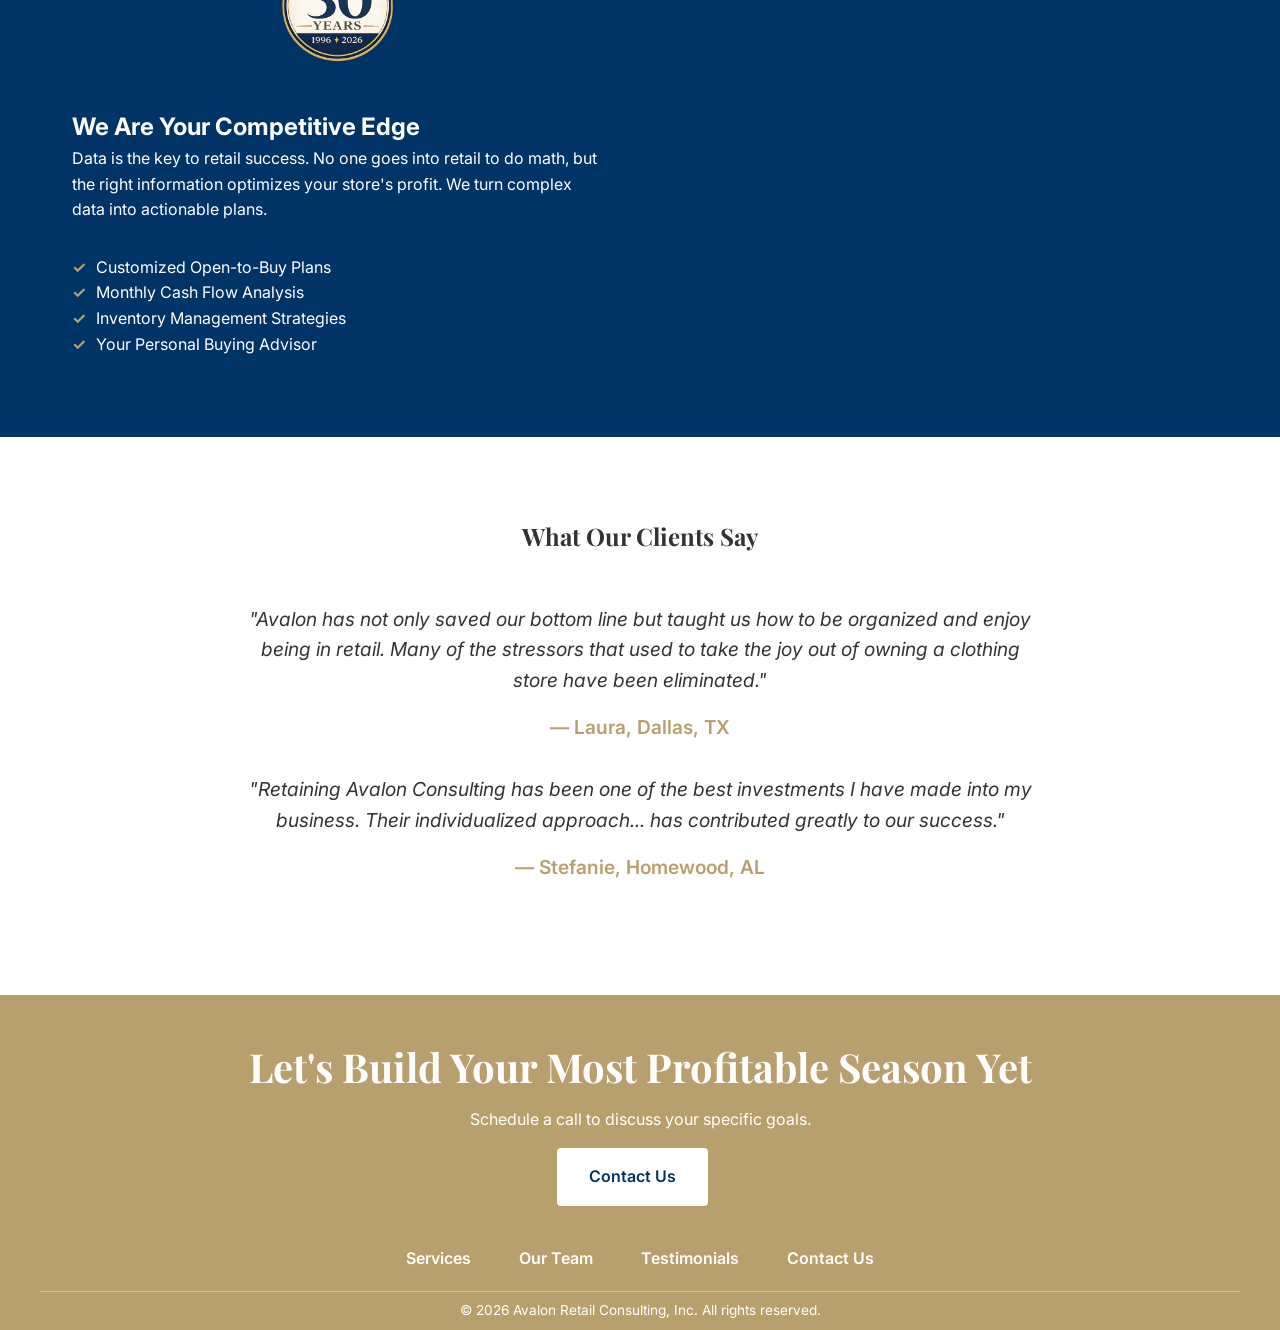
==== commit 982d98b9: "Small home page edits and additon of four new pages" ====
--- a/avalon-standalone.html
+++ b/avalon-standalone.html
@@ -446,6 +446,499 @@
     height: auto;
 }
 
+/* Anniversary Badge */
+.anniversary-badge {
+    width: 160px;
+    height: auto;
+    margin-bottom: 1.5rem;
+    display: block;
+    margin-left: auto;
+    margin-right: auto;
+}
+
+/* Hamburger Menu */
+.hamburger {
+    display: none;
+    flex-direction: column;
+    justify-content: center;
+    gap: 5px;
+    width: 30px;
+    height: 30px;
+    background: transparent;
+    border: none;
+    cursor: pointer;
+    padding: 0;
+    z-index: 1001;
+}
+
+.hamburger span {
+    display: block;
+    width: 100%;
+    height: 3px;
+    background: var(--navy);
+    border-radius: 2px;
+    transition: all 0.3s ease;
+}
+
+.hamburger.active span:nth-child(1) {
+    transform: rotate(45deg) translate(6px, 6px);
+}
+
+.hamburger.active span:nth-child(2) {
+    opacity: 0;
+}
+
+.hamburger.active span:nth-child(3) {
+    transform: rotate(-45deg) translate(6px, -6px);
+}
+
+/* Mobile Responsive */
+/* Active Nav Link */
+.nav-links a.active {
+    color: var(--gold);
+}
+
+/* Page Hero (for interior pages) */
+.page-hero {
+    background: linear-gradient(rgba(0,51,102,0.85), rgba(0,51,102,0.85)), url('https://images.unsplash.com/photo-1441986300917-64674bd600d8?auto=format&fit=crop&q=80&w=2070') center/cover;
+    padding: 6rem 0 4rem;
+    color: var(--white);
+    text-align: center;
+}
+
+.page-hero h1 {
+    font-family: var(--font-heading);
+    font-size: 3rem;
+    margin-bottom: 1rem;
+}
+
+.page-hero p {
+    font-size: 1.2rem;
+    max-width: 600px;
+    margin: 0 auto;
+    font-weight: 300;
+}
+
+/* Services Page */
+.services-intro {
+    padding: 4rem 0;
+    text-align: center;
+}
+
+.services-intro .intro-content {
+    max-width: 800px;
+    margin: 0 auto;
+}
+
+.services-intro h2 {
+    font-family: var(--font-heading);
+    font-size: 2.2rem;
+    margin-bottom: 1.5rem;
+    color: var(--navy);
+}
+
+.services-intro p {
+    color: var(--gray);
+    margin-bottom: 1rem;
+    font-size: 1.1rem;
+}
+
+.services-detail {
+    padding: 3rem 0;
+    background: var(--light-gray);
+}
+
+.service-block {
+    display: grid;
+    grid-template-columns: 1fr 1fr;
+    gap: 4rem;
+    align-items: center;
+    background: var(--white);
+    border-radius: 8px;
+    overflow: hidden;
+    margin-bottom: 3rem;
+    box-shadow: 0 5px 20px rgba(0,0,0,0.08);
+}
+
+.service-block:last-child {
+    margin-bottom: 0;
+}
+
+.service-block.reverse {
+    direction: rtl;
+}
+
+.service-block.reverse > * {
+    direction: ltr;
+}
+
+.service-content {
+    padding: 3rem;
+}
+
+.service-content h2 {
+    font-family: var(--font-heading);
+    font-size: 1.8rem;
+    color: var(--navy);
+    margin-bottom: 1rem;
+}
+
+.service-content p {
+    color: var(--gray);
+    margin-bottom: 1rem;
+}
+
+.service-content .feature-list {
+    margin-top: 1.5rem;
+}
+
+.service-content .feature-list li {
+    margin-bottom: 0.5rem;
+    color: var(--black);
+}
+
+.service-image {
+    height: 100%;
+    min-height: 350px;
+    background-size: cover;
+    background-position: center;
+}
+
+/* How We Work Section */
+.how-we-work {
+    padding: 5rem 0;
+    text-align: center;
+}
+
+.how-we-work h2 {
+    font-family: var(--font-heading);
+    font-size: 2.2rem;
+    margin-bottom: 0.5rem;
+    color: var(--navy);
+}
+
+.how-we-work .subtitle {
+    margin-bottom: 3rem;
+}
+
+.work-card {
+    background: var(--white);
+    padding: 2rem;
+    border-radius: 8px;
+    box-shadow: 0 5px 20px rgba(0,0,0,0.08);
+    text-align: center;
+}
+
+.work-number {
+    width: 50px;
+    height: 50px;
+    background: var(--gold);
+    color: var(--white);
+    border-radius: 50%;
+    display: flex;
+    align-items: center;
+    justify-content: center;
+    font-size: 1.5rem;
+    font-weight: 700;
+    margin: 0 auto 1rem;
+}
+
+.work-card h3 {
+    color: var(--navy);
+    margin-bottom: 1rem;
+}
+
+.work-card p {
+    color: var(--gray);
+    font-size: 0.95rem;
+}
+
+/* Team Page */
+.team-intro {
+    padding: 4rem 0;
+    text-align: center;
+}
+
+.team-intro .intro-content {
+    max-width: 800px;
+    margin: 0 auto;
+}
+
+.team-intro h2 {
+    font-family: var(--font-heading);
+    font-size: 2.2rem;
+    margin-bottom: 1.5rem;
+    color: var(--navy);
+}
+
+.team-intro p {
+    color: var(--gray);
+    margin-bottom: 1rem;
+    font-size: 1.1rem;
+}
+
+.team-members {
+    padding: 2rem 0 5rem;
+}
+
+.team-grid {
+    display: flex;
+    flex-direction: column;
+    gap: 3rem;
+}
+
+.team-card {
+    display: grid;
+    grid-template-columns: 300px 1fr;
+    gap: 3rem;
+    background: var(--light-gray);
+    border-radius: 8px;
+    overflow: hidden;
+    align-items: center;
+}
+
+.team-card:nth-child(even) {
+    direction: rtl;
+}
+
+.team-card:nth-child(even) > * {
+    direction: ltr;
+}
+
+.team-photo {
+    height: 100%;
+    min-height: 350px;
+    overflow: hidden;
+}
+
+.team-photo img {
+    width: 100%;
+    height: 100%;
+    object-fit: cover;
+    object-position: center top;
+}
+
+.team-info {
+    padding: 2rem 3rem 2rem 0;
+}
+
+.team-card:nth-child(even) .team-info {
+    padding: 2rem 0 2rem 3rem;
+}
+
+.team-info h3 {
+    font-family: var(--font-heading);
+    font-size: 1.8rem;
+    color: var(--navy);
+    margin-bottom: 0.25rem;
+}
+
+.team-title {
+    color: var(--gold);
+    font-weight: 600;
+    font-size: 1.1rem;
+    margin-bottom: 1.5rem;
+}
+
+.team-bio {
+    color: var(--gray);
+    margin-bottom: 1rem;
+}
+
+.team-contact {
+    margin-top: 1.5rem;
+    font-size: 0.95rem;
+}
+
+.team-contact a {
+    color: var(--gold);
+    text-decoration: none;
+}
+
+.team-contact a:hover {
+    text-decoration: underline;
+}
+
+/* Testimonials Page */
+.testimonials-full {
+    padding: 4rem 0;
+}
+
+.testimonials-grid {
+    display: grid;
+    grid-template-columns: repeat(2, 1fr);
+    gap: 2rem;
+}
+
+.testimonial-card {
+    background: var(--light-gray);
+    padding: 2.5rem;
+    border-radius: 8px;
+    position: relative;
+}
+
+.quote-icon {
+    font-family: var(--font-heading);
+    font-size: 4rem;
+    color: var(--gold);
+    line-height: 1;
+    margin-bottom: 0.5rem;
+    opacity: 0.5;
+}
+
+.testimonial-text {
+    color: var(--gray);
+    margin-bottom: 1rem;
+    font-size: 0.95rem;
+    line-height: 1.7;
+}
+
+.testimonial-author {
+    margin-top: 1.5rem;
+}
+
+.testimonial-author cite {
+    font-style: normal;
+    font-weight: 600;
+    color: var(--navy);
+}
+
+/* Contact Page */
+.contact-section {
+    padding: 4rem 0;
+}
+
+/* Thank You Page */
+.thank-you-section {
+    padding: 8rem 0;
+    text-align: center;
+    min-height: 60vh;
+    display: flex;
+    align-items: center;
+}
+
+.thank-you-content {
+    max-width: 600px;
+    margin: 0 auto;
+}
+
+.thank-you-content h1 {
+    font-family: var(--font-heading);
+    font-size: 3rem;
+    color: var(--navy);
+    margin-bottom: 1.5rem;
+}
+
+.thank-you-content p {
+    color: var(--gray);
+    font-size: 1.2rem;
+    margin-bottom: 2rem;
+}
+
+.contact-grid {
+    display: grid;
+    grid-template-columns: 1fr 1fr;
+    gap: 4rem;
+    align-items: start;
+}
+
+.contact-info h2 {
+    font-family: var(--font-heading);
+    font-size: 2rem;
+    color: var(--navy);
+    margin-bottom: 1rem;
+}
+
+.contact-info > p {
+    color: var(--gray);
+    margin-bottom: 2rem;
+    font-size: 1.1rem;
+}
+
+.contact-details {
+    margin-bottom: 2rem;
+}
+
+.contact-item h3 {
+    color: var(--navy);
+    margin-bottom: 0.25rem;
+    font-size: 1rem;
+}
+
+.contact-item p {
+    color: var(--gray);
+}
+
+.contact-item a {
+    color: var(--gold);
+    text-decoration: none;
+}
+
+.contact-item a:hover {
+    text-decoration: underline;
+}
+
+.why-contact h3 {
+    color: var(--navy);
+    margin-bottom: 1rem;
+}
+
+.why-contact .feature-list li {
+    color: var(--gray);
+    margin-bottom: 0.5rem;
+}
+
+.contact-form-container {
+    background: var(--light-gray);
+    padding: 2.5rem;
+    border-radius: 8px;
+}
+
+.contact-form .form-group {
+    margin-bottom: 1.5rem;
+}
+
+.contact-form label {
+    display: block;
+    margin-bottom: 0.5rem;
+    font-weight: 600;
+    color: var(--navy);
+}
+
+.contact-form input,
+.contact-form textarea {
+    width: 100%;
+    padding: 0.8rem 1rem;
+    border: 1px solid #ddd;
+    border-radius: 4px;
+    font-family: var(--font-body);
+    font-size: 1rem;
+    transition: border-color 0.3s;
+}
+
+.contact-form input:focus,
+.contact-form textarea:focus {
+    outline: none;
+    border-color: var(--gold);
+}
+
+.contact-form textarea {
+    resize: vertical;
+    min-height: 120px;
+}
+
+.contact-form .btn-large {
+    width: 100%;
+    border: none;
+    cursor: pointer;
+    font-family: var(--font-body);
+    font-size: 1rem;
+}
+
+.contact-form .btn-large:hover {
+    background: var(--gold);
+}
+
 /* Mobile Responsive */
 @media (max-width: 768px) {
     .grid-3, .grid-2-rev, .grid-4 {
@@ -456,8 +949,105 @@
         font-size: 2.5rem;
     }
     
+    .hamburger {
+        display: flex;
+    }
+    
     .nav-links {
         display: none;
+        position: absolute;
+        top: 100%;
+        left: 0;
+        right: 0;
+        background: var(--white);
+        flex-direction: column;
+        padding: 1rem 2rem 2rem;
+        box-shadow: 0 5px 15px rgba(0,0,0,0.1);
+        gap: 0;
+    }
+    
+    .nav-links.active {
+        display: flex;
+    }
+    
+    .nav-links li {
+        padding: 0.75rem 0;
+        border-bottom: 1px solid var(--light-gray);
+    }
+    
+    .nav-links li:last-child {
+        border-bottom: none;
+        padding-top: 1rem;
+    }
+    
+    .nav-links .btn-primary {
+        display: inline-block;
+        text-align: center;
+    }
+    
+    header {
+        position: relative;
+    }
+    
+    nav {
+        position: relative;
+    }
+    
+    /* Page Hero Mobile */
+    .page-hero h1 {
+        font-size: 2.2rem;
+    }
+    
+    /* Services Mobile */
+    .service-block {
+        grid-template-columns: 1fr;
+        gap: 0;
+    }
+    
+    .service-block.reverse {
+        direction: ltr;
+    }
+    
+    .service-content {
+        padding: 2rem;
+    }
+    
+    .service-image {
+        min-height: 250px;
+        order: -1;
+    }
+    
+    /* Team Mobile */
+    .team-card {
+        grid-template-columns: 1fr;
+        gap: 0;
+    }
+    
+    .team-card:nth-child(even) {
+        direction: ltr;
+    }
+    
+    .team-photo {
+        min-height: 300px;
+    }
+    
+    .team-info {
+        padding: 2rem !important;
+    }
+    
+    /* Testimonials Mobile */
+    .testimonials-grid {
+        grid-template-columns: 1fr;
+    }
+    
+    /* Contact Mobile */
+    .contact-grid {
+        grid-template-columns: 1fr;
+        gap: 2rem;
+    }
+    
+    .contact-form-container {
+        padding: 1.5rem;
     }
 }
 
@@ -470,13 +1060,18 @@
     <header>
         <nav class="container">
             <div class="logo">
-                <img src="[data-uri]" alt="Avalon Retail Consulting Logo">
+                <a href="index.html"><img src="[data-uri]" alt="Avalon Retail Consulting Logo"></a>
             </div>
+            <button class="hamburger" aria-label="Toggle menu">
+                <span></span>
+                <span></span>
+                <span></span>
+            </button>
             <ul class="nav-links">
-                <li><a href="#services">Services</a></li>
-                <li><a href="#team">Our Team</a></li>
-                <li><a href="#testimonials">Testimonials</a></li>
-                <li><a href="#contact" class="btn-primary">Contact Us</a></li>
+                <li><a href="services.html">Services</a></li>
+                <li><a href="team.html">Our Team</a></li>
+                <li><a href="testimonials.html">Testimonials</a></li>
+                <li><a href="contact.html" class="btn-primary">Contact Us</a></li>
             </ul>
         </nav>
     </header>
@@ -484,18 +1079,19 @@
     <main>
         <section class="hero">
             <div class="container hero-content">
-                <h1>Take Your Retail Business<br>To The Next Level</h1>
-                <p>For over 30 years, we've helped retailers grow profitably through data-driven strategies and personalized consulting.</p>
+                <h1>Built for Boutiques. Focused on Profit</h1>
+                <p>Empowering retailers for over 30 years.  We've helped retailers grow profitably through buying budgets, cash flow, open to buy and personalized consulting.</p>
+                <a href="contact.html" class="btn-large white">Contact Us</a>
             </div>
         </section>
 
         <section id="about" class="intro container">
             <h2>Success Takes More Than Just Buying and Selling</h2>
-            <p class="subtitle">Owning a retail business can be challenging and stressful. It's hard to know if you're do things the most effective way.</p>
+            <p class="subtitle">Owning a retail business can be challenging and stressful. It's hard to know if you're doing things the most effective way.</p>
             <div class="grid-3">
                 <div class="image-card">
                     <div class="image-card-img" style="background-image: url('https://images.unsplash.com/photo-1556742049-0cfed4f6a45d?auto=format&fit=crop&q=80&w=800');"></div>
-                    <h3>Making The Best Decisions For My Business</h3>
+                    <h3>Making The Best Decisions For Your Business</h3>
                     <p>In the competitive retail industry, it's hard to know if you're making the right decisions. Other owners don't want to share their strategies.</p>
                 </div>
                 <div class="image-card center-card">
@@ -514,12 +1110,12 @@
                             </tbody>
                         </table>
                     </div>
-                    <h3>Choosing The Right Information To Optimize My Profit</h3>
-                    <p>No one ever went into retail to do math. But retail success requires choosing and using the right information.</p>
+                    <h3>Choosing The Right Key Metrics To Optimize Your Profit</h3>
+                    <p>Retail success requires deciding on the right information to focus on and effectively implementing it.</p>
                 </div>
                 <div class="image-card">
                     <div class="image-card-img" style="background-image: url('https://images.unsplash.com/photo-1600880292203-757bb62b4baf?auto=format&fit=crop&q=80&w=800');"></div>
-                    <h3>Managing My Employees and Outside Resources</h3>
+                    <h3>Managing Your Employees and Outside Resources</h3>
                     <p>Managing employees and outside resources is one of the most stressful parts of running a retail business.</p>
                 </div>
             </div>
@@ -528,13 +1124,14 @@
         <section id="services" class="services-highlight">
             <div class="container grid-2-rev">
                 <div class="text-content">
-                    <h2>We Could Be Your Competitive Edge</h2>
+                    <img src="[data-uri]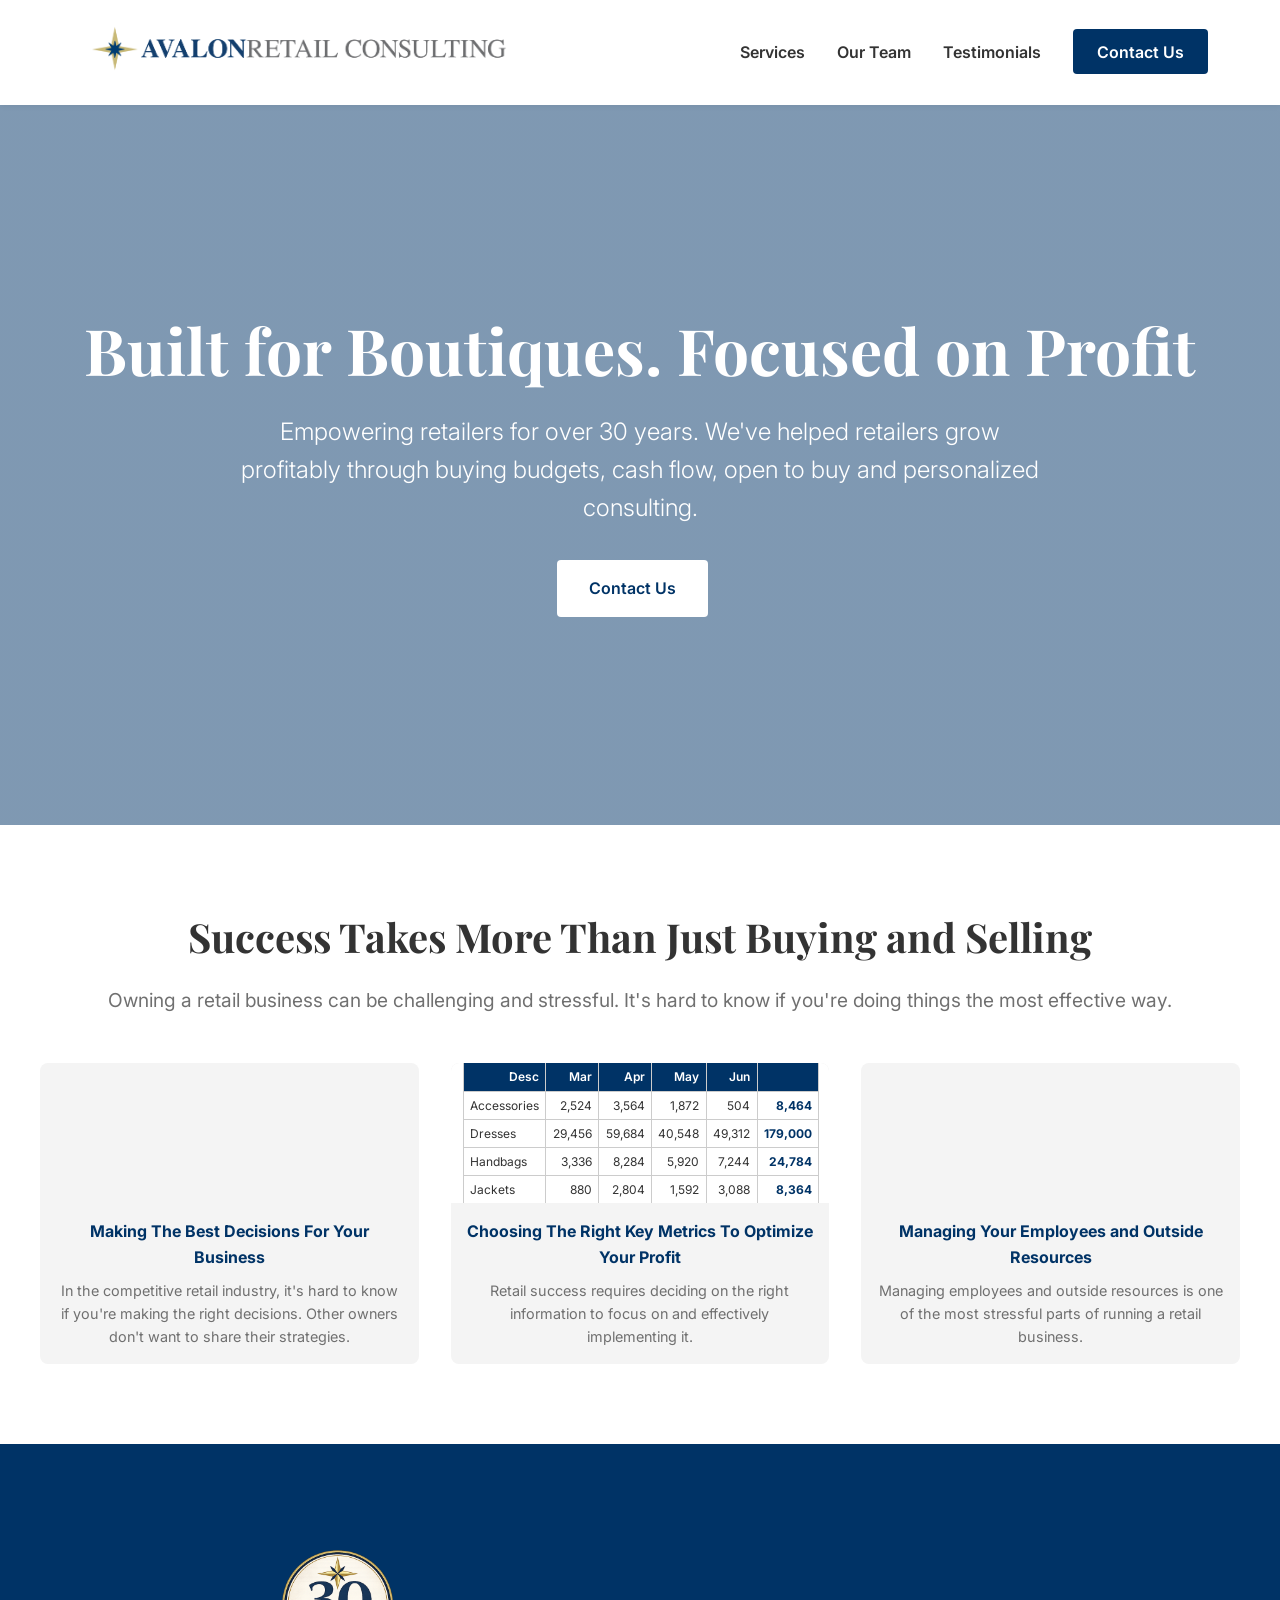
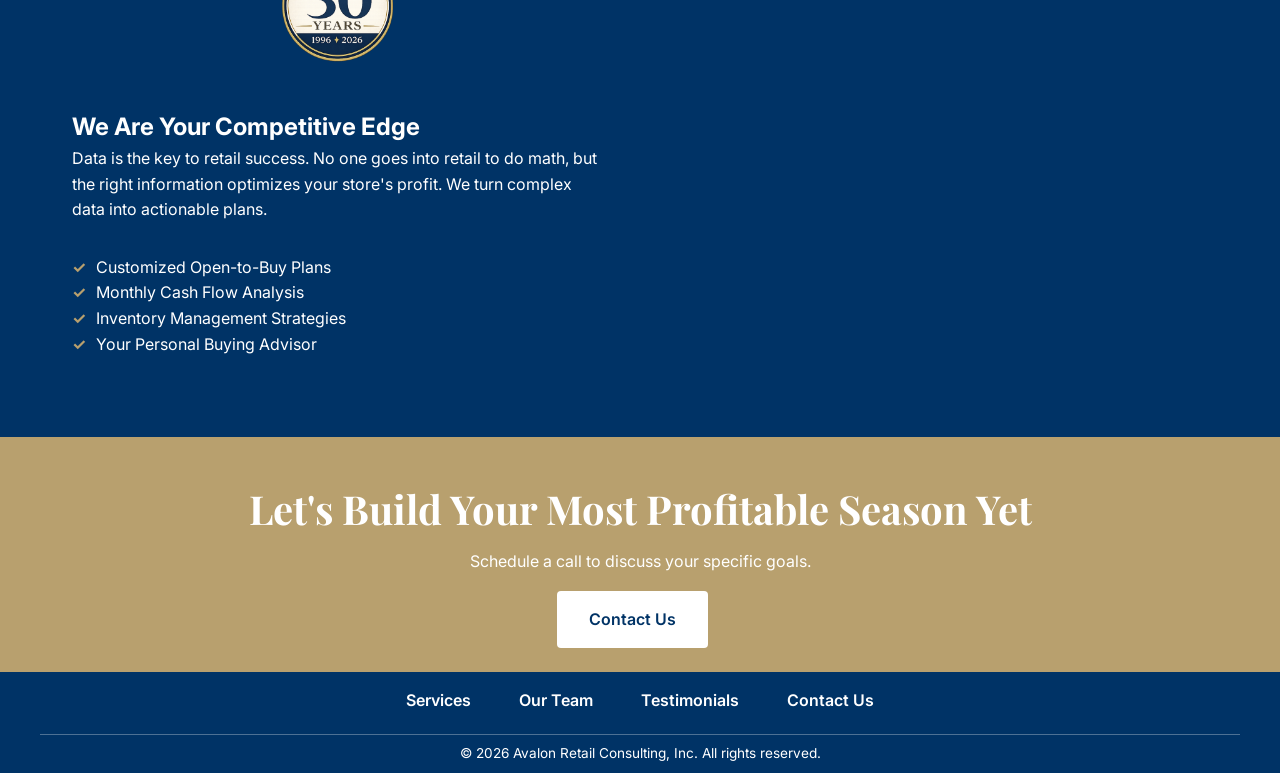
==== commit 2b9d315d: "removed home page testimonials and other edits" ====
--- a/avalon-standalone.html
+++ b/avalon-standalone.html
@@ -276,7 +276,7 @@
 
 /* Footer */
 footer {
-    background: var(--gold);
+    background: var(--navy);
     color: var(--white);
     padding: 1rem 0 0.5rem;
 }
@@ -1140,21 +1140,6 @@
             </div>
         </section>
 
-        <section id="testimonials" class="testimonials container">
-            <!-- <p class="empowering-tagline">Empowering retailers for over 30 years</p> -->
-            <h2>What Our Clients Say</h2>
-            <div class="testimonial-slider">
-                <blockquote>
-                    "Avalon has not only saved our bottom line but taught us how to be organized and enjoy being in retail. Many of the stressors that used to take the joy out of owning a clothing store have been eliminated."
-                    <cite>— Laura, Dallas, TX</cite>
-                </blockquote>
-                <blockquote>
-                    "Retaining Avalon Consulting has been one of the best investments I have made into my business. Their individualized approach... has contributed greatly to our success."
-                    <cite>— Stefanie, Homewood, AL</cite>
-                </blockquote>
-            </div>
-        </section>
-
         <section id="contact" class="cta-banner">
             <div class="container">
                 <h2>Let's Build Your Most Profitable Season Yet</h2>
